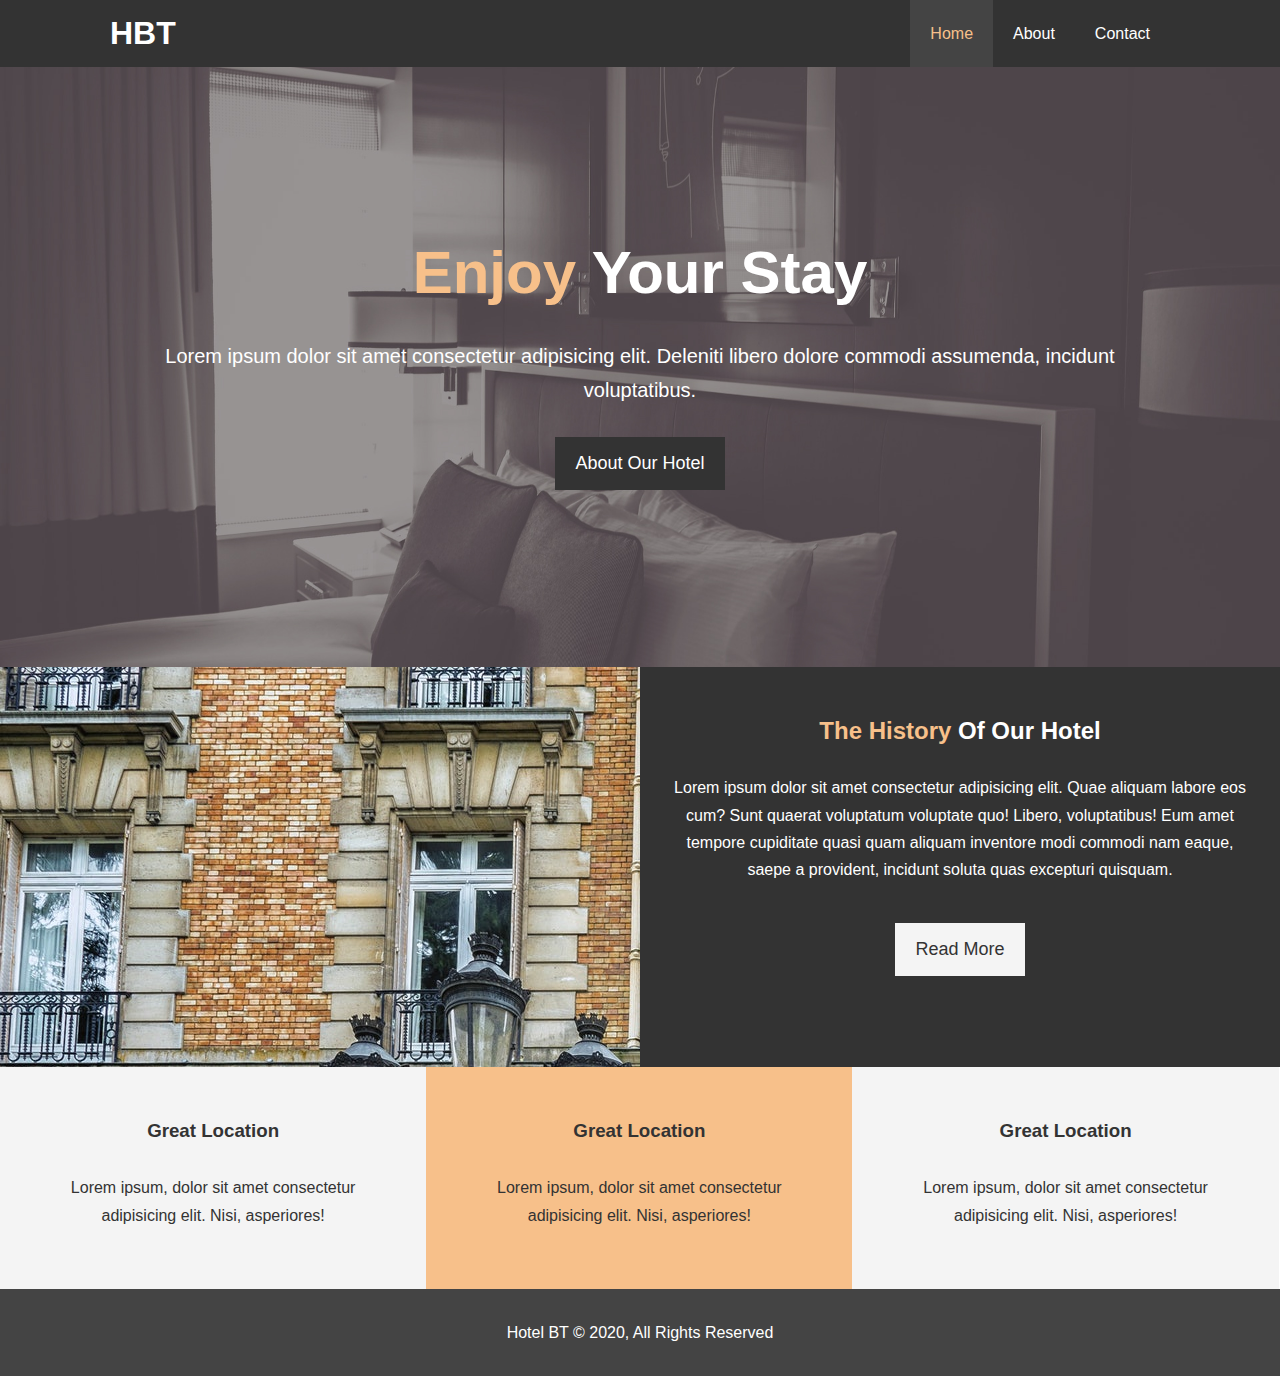
==== index.html @ b827ca10 "First commit of html and css hotel site" ====
<!DOCTYPE html>
<html lang="en">
<head>
    <meta charset="UTF-8">
    <meta name="viewport" content="width=device-width, initial-scale=1.0">
    <meta http-equiv="X-UA-Compatible" content="ie=edge">
    <meta name="description" content="Welcome to the most extraordinary hotel in Philadelphia PA">
    <meta name="keywords" content="hotel, philadelphia hotel, keystone state hotel">
    <link rel="stylesheet" href="https://use.fontawesome.com/releases/v5.6.1/css/all.css" integrity="sha384-gfdkjb5BdAXd+lj+gudLWI+BXq4IuLW5IT+brZEZsLFm++aCMlF1V92rMkPaX4PP" crossorigin="anonymous">
    <link rel="stylesheet" href="css/style.css">
    <title>Hotel BT | Welcome</title>
</head>
<body>
    <header>
        <nav id="navbar">
            <div class="container">
                <h1 class="logo"><a href="index.html">HBT</a></h1>
                <ul>
                    <li><a class="current" href="index.html">Home</a></li>
                    <li><a href="about.html">About</a></li>
                    <li><a href="contact.html">Contact</a></li>
                </ul>
            </div>
        </nav>
        
        <div id="showcase">
            <div class="container">
                <div class="showcase-content">
                    <h1><span class="text-primary">Enjoy</span> Your Stay</h1>
                    <p class="lead">Lorem ipsum dolor sit amet consectetur adipisicing elit. Deleniti libero dolore commodi assumenda, incidunt voluptatibus.</p>
                    <a class="btn" href="about.html">About Our Hotel</a>
                </div>
            </div>
        </div>
    </header>

    <section id="home-info" class="bg-dark">
        <div class="info-img"></div>
        <div class="info-content">
            <h2><span class="text-primary">The History</span> Of Our Hotel</h2>
            <p>Lorem ipsum dolor sit amet consectetur adipisicing elit. Quae 
                aliquam labore eos cum? Sunt quaerat voluptatum voluptate quo! 
                Libero, voluptatibus! Eum amet tempore cupiditate quasi quam 
                aliquam inventore modi commodi nam eaque, saepe a provident, 
                incidunt soluta quas excepturi quisquam.
            </p>
            <a href="about.html" class="btn btn-light">Read More</a>
        </div>
    </section>

    <section id="features">
        <div class="box bg-light">
            <i class="fas fa-hotel fa-3x"></i>
            <h3>Great Location</h3>
            <p>Lorem ipsum, dolor sit amet consectetur adipisicing elit. Nisi, asperiores!</p>
        </div>
        <div class="box bg-primary">
            <i class="fas fa-utensils fa-3x"></i>
            <h3>Great Location</h3>
            <p>Lorem ipsum, dolor sit amet consectetur adipisicing elit. Nisi, asperiores!</p>
        </div>
        <div class="box bg-light">
            <i class="fas fa-dumbbell fa-3x"></i>
            <h3>Great Location</h3>
            <p>Lorem ipsum, dolor sit amet consectetur adipisicing elit. Nisi, asperiores!</p>
        </div>
    </section>

    <div class="clr"></div>

    <footer id="main-footer">
        <p>Hotel BT &copy; 2020, All Rights Reserved</p>
    </footer>

</body>
</html>
---- css/style.css ----
/* Reset */
* {
    margin: 0;
    padding: 0;
    box-sizing: border-box;
}

/*-------------------------------- Main Styling --------------------------------*/
html, body {
    font-family: 'Segoe UI', 'Segoe UI', Tahoma, Geneva, Verdana, sans-serif;
    line-height: 1.7em;
}

a {
    color: #333;
    text-decoration: none;
}

h1, h2, h3 {
    padding-bottom: 20px;
}

p {
    margin: 10px 0;
}

/*-------------------------------- Ultility Classes --------------------------------*/
.container {
    margin: auto;
    max-width: 1100px;
    overflow: auto;
    padding: 0 20px;
}

.text-primary { 
    color: #f7c08a;
}

.lead {
    font-size: 20px;
}

.btn {
    display: inline-block;
    font-size: 18px;
    color: #fff;
    background: #333;
    padding: 13px 20px;
    border: none;
    cursor: pointer;
}

.btn:hover {
    background: #f7c08a;
    color: #333;
}

.btn-light {
    background: #f4f4f4;
    color: #333;
}

.bg-dark {
    background: #333;
    color: #fff;
}

.bg-light {
    background: #f4f4f4;
    color: #333;
}

.bg-primary {
    color: #333;
    background: #f7c08a;
}

.clr {
    clear: both;
}

/*-------------------------------- Navbar --------------------------------*/
#navbar {
    background: #333;
    color: #fff;
    overflow: auto;
}

#navbar a {
    color: #fff;
}

#navbar h1 {
    float: left;
    padding-top: 20px;
}

#navbar ul {
    list-style: none;
    float: right;
}

#navbar ul li {
    float: left;
}

#navbar ul li a {
    display: block;
    padding: 20px;
    text-align: center;
}

#navbar ul li a:hover, #navbar ul li a.current {
    background: #444;
    color: #f7c08a;
}

/*-------------------------------- Showcase --------------------------------*/
#showcase {
    background: url('../img/showcase.jpg') no-repeat center center/cover;
    height: 600px;
}

#showcase .showcase-content {
    color: #fff;
    text-align: center;
    padding-top: 170px;
}

#showcase .showcase-content h1 {
    font-size: 60px;
    line-height: 1.2em;
}

#showcase .showcase-content p {
    padding-bottom: 20px;
    line-height: 1.7em;
}


/*-------------------------------- Home Info --------------------------------*/
#home-info {
    height: 400px;
}

#home-info .info-img {
    float: left;
    width: 50%;
    background: url('../img/photo-1.jpg') no-repeat;
    min-height: 100%;
}

#home-info .info-content {
    float: right;
    width: 50%;
    height: 100%;
    text-align: center;
    padding: 50px 30px;
    overflow: hidden;
}

#home-info .info-content p {
    padding-bottom: 30px;
}

/*-------------------------------- Features --------------------------------*/
.box {
    float: left;
    width: 33.3%;
    padding: 50px;
    text-align: center;
}

.box i {
    margin-bottom: 10px;
}

/*-------------------------------- Footer --------------------------------*/
#main-footer {
    text-align: center;
    background: #444;
    color: #fff;
    padding: 20px;
}
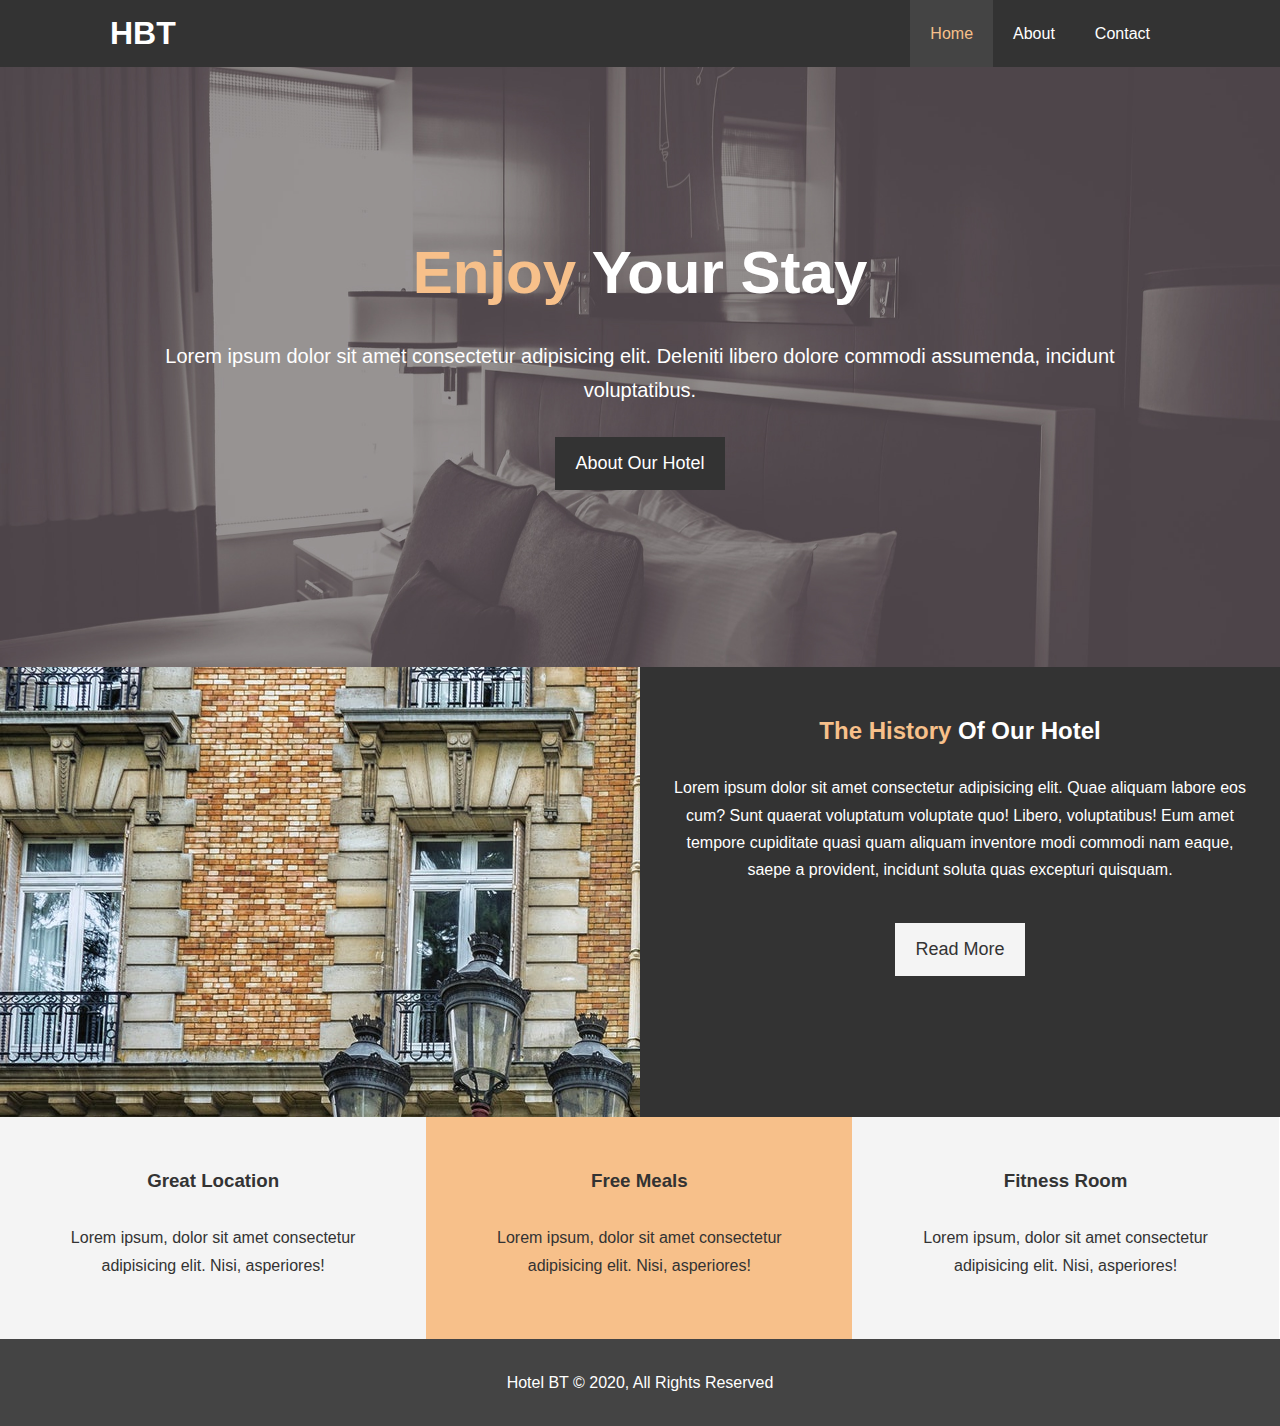
==== commit a2d416c6: "Completed responsive part of site" ====
--- a/index.html
+++ b/index.html
@@ -8,6 +8,7 @@
     <meta name="keywords" content="hotel, philadelphia hotel, keystone state hotel">
     <link rel="stylesheet" href="https://use.fontawesome.com/releases/v5.6.1/css/all.css" integrity="sha384-gfdkjb5BdAXd+lj+gudLWI+BXq4IuLW5IT+brZEZsLFm++aCMlF1V92rMkPaX4PP" crossorigin="anonymous">
     <link rel="stylesheet" href="css/style.css">
+    <link rel="stylesheet" media="screen and (max-width: 768px)" href="css/mobile.css">
     <title>Hotel BT | Welcome</title>
 </head>
 <body>
@@ -56,12 +57,12 @@
         </div>
         <div class="box bg-primary">
             <i class="fas fa-utensils fa-3x"></i>
-            <h3>Great Location</h3>
+            <h3>Free Meals</h3>
             <p>Lorem ipsum, dolor sit amet consectetur adipisicing elit. Nisi, asperiores!</p>
         </div>
         <div class="box bg-light">
             <i class="fas fa-dumbbell fa-3x"></i>
-            <h3>Great Location</h3>
+            <h3>Fitness Room</h3>
             <p>Lorem ipsum, dolor sit amet consectetur adipisicing elit. Nisi, asperiores!</p>
         </div>
     </section>
--- a/css/style.css
+++ b/css/style.css
@@ -79,6 +79,15 @@
     clear: both;
 }
 
+.l-heading {
+    font-size: 40px;
+}
+
+/*-------------------------------- Padding --------------------------------*/
+.py-1 { padding: 10px 0; }
+.py-2 { padding: 20px 0; }
+.py-3 { padding: 30px 0; }
+
 /*-------------------------------- Navbar --------------------------------*/
 #navbar {
     background: #333;
@@ -90,7 +99,7 @@
     color: #fff;
 }
 
-#navbar h1 {
+#navbar .logo {
     float: left;
     padding-top: 20px;
 }
@@ -140,7 +149,7 @@
 
 /*-------------------------------- Home Info --------------------------------*/
 #home-info {
-    height: 400px;
+    height: 450px;
 }
 
 #home-info .info-img {
@@ -175,6 +184,86 @@
     margin-bottom: 10px;
 }
 
+/*-------------------------------- About --------------------------------*/
+#about-info .info-right {
+    float: right;
+    width: 50%;
+    min-height: 100%;
+}
+
+#about-info .info-right img {
+    display: block;
+    margin: auto;
+    width: 70%;
+    border-radius: 50%;
+}
+
+#about-info .info-left {
+    float: left;
+    width: 50%;
+    min-height: 100%;
+}
+
+/*-------------------------------- Testimonials --------------------------------*/
+#testimonials {
+    height: 100%;
+    background: url('../img/test-bg.jpg') no-repeat center center/cover;
+    padding-top: 100px;
+}
+
+#testimonials h2 {
+    color: #fff;
+    text-align: center;
+    padding-bottom: 40px;
+}
+
+#testimonials .testimonial {
+    padding: 20px;
+    margin-bottom: 40px;
+    border-radius: 5px;
+    opacity: 0.9;
+}
+
+#testimonials .testimonial img {
+    width: 100px;
+    float: left;
+    margin-right: 20px;
+    border-radius: 50%;
+}
+
+/*-------------------------------- Contact Form --------------------------------*/
+#contact-form .form-group {
+    margin-bottom: 20px;
+}
+
+#contact-form label {
+    display: block;
+    margin-bottom: 5px;
+}
+
+#contact-form input, #contact-form textarea {
+    width: 100%;
+    padding: 10px;
+    border: 1px #ddd solid;
+}
+
+#contact-form textarea {
+    height: 200px;
+}
+
+#contact-form input:focus, #contact-form textarea:focus {
+    outline: none;
+    border-color: #f7c08a;
+} 
+
+#contact-info .box {
+    border-right: #444 dotted 1px;
+}
+
+#contact-info .box:last-child {
+    border: none;
+}
+
 /*-------------------------------- Footer --------------------------------*/
 #main-footer {
     text-align: center;
--- a/css/mobile.css
+++ b/css/mobile.css
@@ -0,0 +1,62 @@
+#navbar .logo {
+    float: none;
+    text-align: center;
+}
+
+#navbar ul, #navbar ul li {
+    float: none;
+}
+
+#navbar ul li a {
+    padding: 5px;
+    border-bottom: #444 dotted 1px;
+}
+
+/*-------------------------------- Showcase --------------------------------*/
+#showcase {
+    height: 100%;
+}
+
+#showcase .showcase-content {
+    padding-top: 70px;
+    padding-bottom: 30px;
+}
+
+/*-------------------------------- Home Info --------------------------------*/
+#home-info {
+    height: 550px;
+}
+
+#home-info .info-img {
+    display: none;
+}
+
+#home-info .info-content {
+    float: none;
+    width: 100%;
+}
+
+/*-------------------------------- Boxes --------------------------------*/
+.box {
+    float: none;
+    width: 100%;
+}
+
+/*-------------------------------- About --------------------------------*/
+#about-info .info-right, #about-info .info-left {
+    float: none;
+    width: 100%;
+}
+
+#about-info .info-right {
+    margin-top: 30px;
+}
+
+.l-heading {
+    text-align: center;
+}
+
+/*-------------------------------- Contact --------------------------------*/
+#contact-info .box {
+    border-bottom: #444 dotted 1px;
+}
